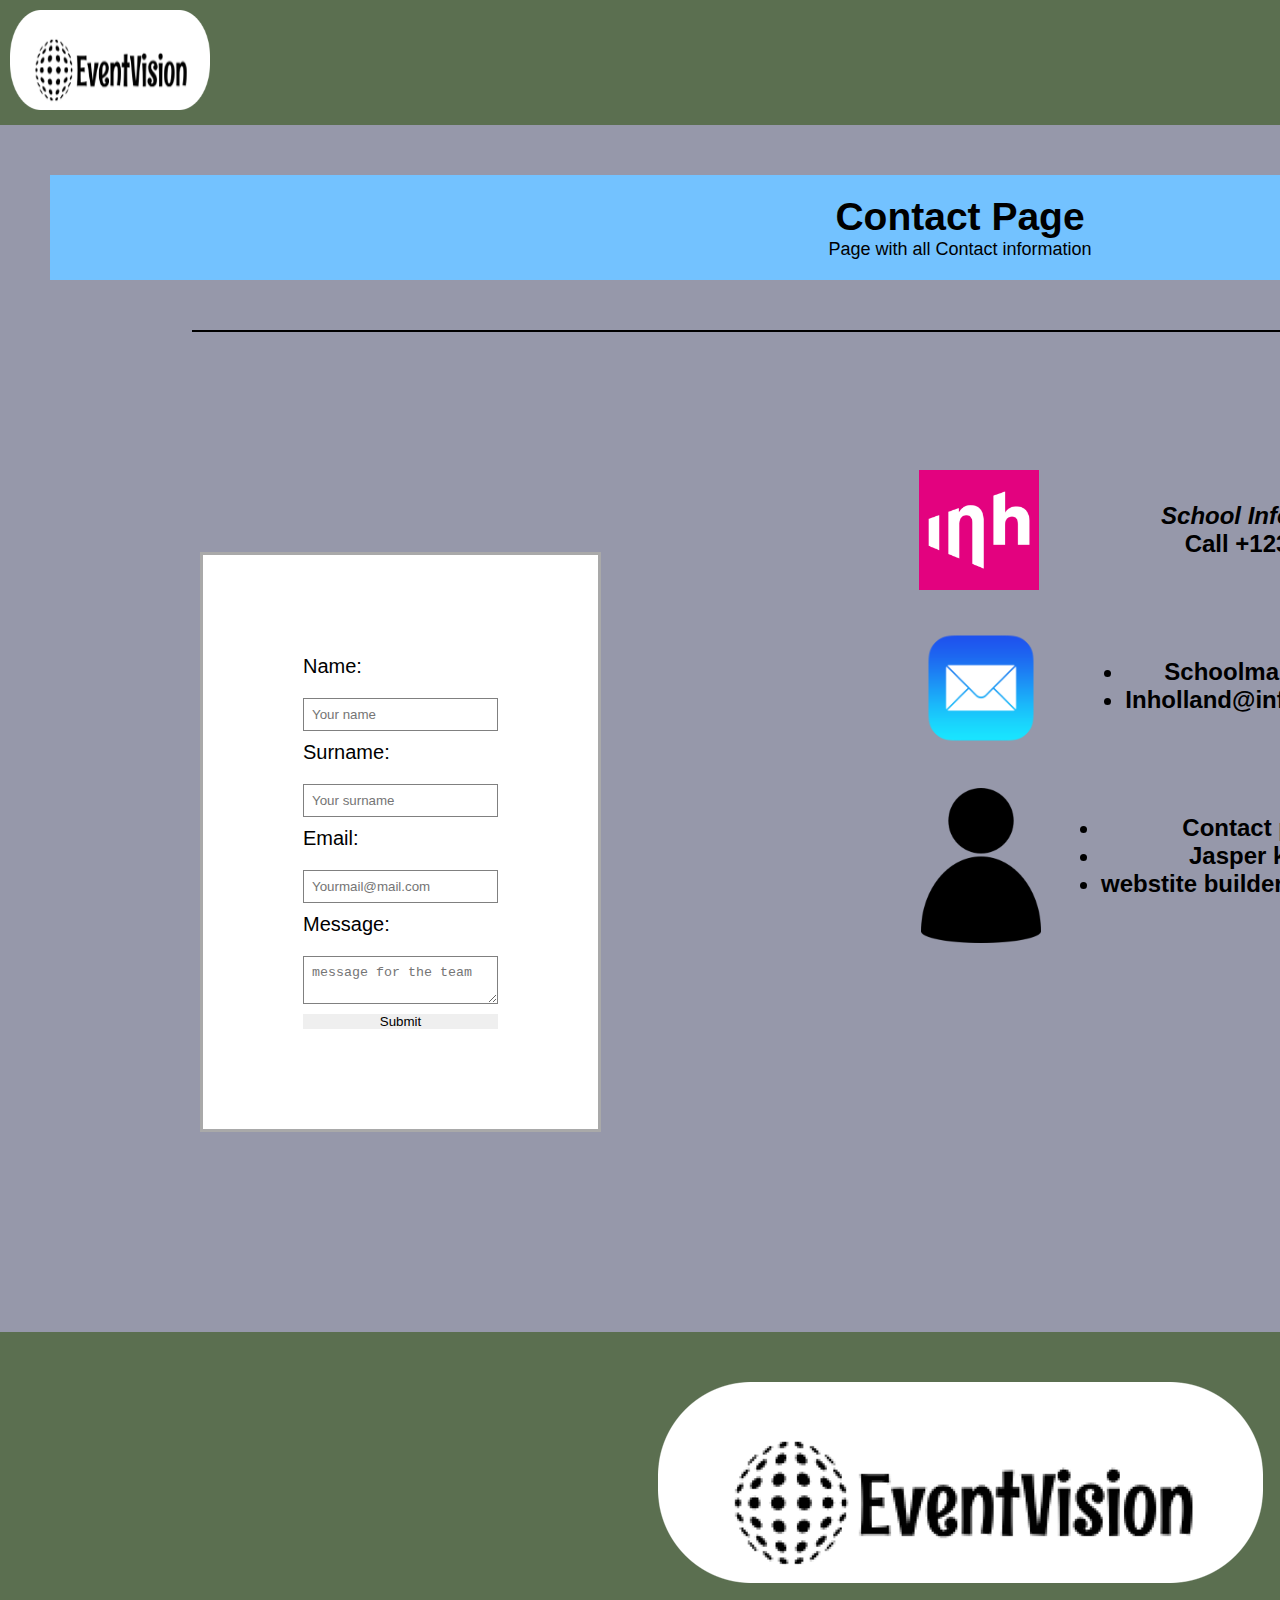
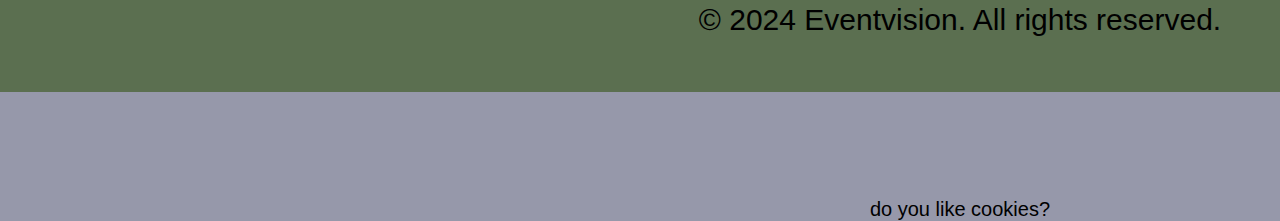
==== Contact.html @ 2a528533 "Add files via upload" ====
<!DOCTYPE html>
<html lang="en">
    <head>
        <meta charset="utf-8" />        
		<meta name = "keywords" content="Event, Vision, Homepage, Homework " />
		<meta name = "description" content="Eventvision website homepage" />
		<meta name = "author" content="Jasper Ketting" />
		<link rel="stylesheet" 
			  type="text/css" 
			  href="./css/CSS styles.css" />
		<link rel="favicon" type="image/eventvision_icon" href="./img/Favicon.png" >
		<title>Eventvision_Homepage</title>		
    </head>
    <body>  
        <nav id="mainmenu">
            <a href="./Index.html">
                <img class="Logo_nav" src="./img/Banner_logo.png" title="Logo" alt="Company Logo from Eventvision"  >
            </a>
            <ul>
              <li>
                  <a href="./Updates.html">
                       Updates
                 </a>
             </li>
             <li>
                  <a href="./Dates.html">
                       Dates
                 </a>
             </li>
             <li>
                  <a href="./Foto galary.html">
                       Foto Galery
                 </a>
             </li>
             <li>
                 <a href="./map.html">
                       Map
                 </a>
             </li>
             <li>
                 <a href="./Contact.html">
                     Contact
                 </a>
             </li>
            </ul>
        </nav>
     <main>
        <header id="update-header">
            <p  Id="headertext">
                Contact Page
                 <h1 class="bodytext" >
                 Page with all Contact information
                 </h1>
            </p>
         </header>
         <section class="Divider-line"></section>
         <section class="Form-container">
            <aside>
             <form>
              <label for="name">Name:</label>
              <input type="text" id="name" name="name" placeholder="Your name" required>
                  <label for="surname">Surname:</label>
                 <input type="text" id="surname" name="surname" placeholder="Your surname" required>
                <label for="email">Email:</label>
                <input type="email" id="email" name="email" placeholder="Yourmail@mail.com" required>
                <label for="message">Message:</label>
                  <textarea id="message" name="message" placeholder="message for the team"></textarea>
                <input type="submit" value="Submit">
              </form>
            </aside>
            <aside class="contactinformation" >
                <h1 class="inhcontact">
                    <img class="inhpng" src="./img/inholland.png" title="inholland" alt="inholland logo">
                    <img class="mailpng" src="./img/mail.png"  title="mail" alt="mail logo">
                    <img class="personpng" src="./img/Person.png"  title="person" alt="person logo">

                </h1>
                <aside class="textcontainer">
                  <h2 class="schoolinfo">
                    <em>
                        School Information
                    </em>
                    <p>
                        Call +12345678
                    </p>
                 </h2>
                  <h3 class="Schoolmail">
                      <ul>
                        <Li>
                            <strong>
                         Schoolmail adress
                            </strong>
                        </Li>
                         <li>
                         Inholland@information.nl
                        </li>
                      </ul>
                 </h3>
                  <h4 class="Contactperson">
                    <ul>
                        <li>Contact person</li>
                        <li>Jasper ketting </li>
                        <li>webstite builder and designer</li>
                     </ul>
                 </aside>
            </aside>
         </section>
     </main>
     <footer id="footer-container">
        <img class="Eventvision_footer_Logo"  src="./img/Footer_logo.png" title="Eventvision" alt="Eventvision">

        <article class="Eventvision_Footer">
             <p>
                 &copy; 2024 Eventvision. All rights reserved.
             </p>
         </article>
         <aside>
            <form>
                <legend> do you like cookies?</legend>
            </form>
         </aside>
     </footer>
    </body>
</html>
---- css/CSS styles.css ----
/*  start Always on the site*/
* {
  border: 0;
  margin: 0;
  padding: 0;
  
}
  body {
    background-color: #9698AA;
    width: 1920px;
    height: 1080px;
    margin: auto;
    font-family: Arial, Helvetica, sans-serif;
    font-size: 16px;
  }
  @media (min-width: 768px) {
    body {
      font-size: 18px; 
    }
#mainmenu {
  flex-direction: column;
}
.upperbody, .lowerbody {
  flex-direction: column;
}
.card {
  width: 60%;
}
#Korfbal-section, #Rugby-text {
  display: flex;
  flex-direction: column;
  align-items: center;
}
.Schoolzone-img, .Korfbalpng, .rugby 
{
  width: 80%;
}
.Text-Korfbal
{
  width: 80%;
}
.Text-Rugby
{
  width: 80%;
}
}
@media (min-width: 1024px) {
  body {
    font-size: 20px; 
  }
  #mainmenu {
    flex-direction: row;
  }

  .card {
    width: 30%; 
  }

  .map {
    width: 1000px; 
  }
}






  .Divider-line
{
  height: 2px;
  width: 80%;
  margin: 20px auto;
  background-color: black;
}


/* end always on the site */

/* navigation bar */
  #mainmenu 
   {
    background-color: #5B6f50;
    color: #F2F462;
    padding: 10px;
    display: flex;
    justify-content: space-between;
    align-items: center;
   }
   #mainmenu .Logo_nav
   {
     width: 200px;
      height: 100px;
      margin: 0px;
      padding-left: 0px;
    background-color: #5B6f50;
   }
  #mainmenu ul 
  {
    display: flex;
    align-items: center;
    margin: 0;
    padding: 0;
    background-color: #5B6f50;
    list-style: none;
  }
  #mainmenu ul li 
  {
    margin-left: 2rem;
    background-color: #F2F462;
  }


    /* end Navigation bar */

    /* start main */
  #WelkomPage 
  {
    margin: 10px;
    padding: 10px;
    background-color: #9698AA;
    padding: 10px;
    display: flex;
    justify-content: space-between;
    align-items: center;
  }
  #WelkomPage .Header-Eventvision
  {
    flex: 1;
    flex-direction: column;
    justify-content: center;
    align-items: center;
    margin: 0px 0;
    text-align: center;

    background-color:  #9698AA;
  }
  .Schoolzone-img {
    
   
    width: 1000px;
    height: 500px;
    margin: 20px auto; 
    text-align: center;
  }

  .Schoolzone-img img
  {
    display: block;
    max-width: 100%;
    max-height: 100%;
    height: auto;
    margin: 0 auto;
  }

.Headertext
{
  
  font-size: 30px;
  background-color: #73C2FF;
}
#Korfbal-section
{
  background-color: #9698AA;
}

.Text-Korfbal
{
  background-color: #9698AA;
  z-index: 1;
}
.Korfbalpng 
{
  width: 1300px;
    height: 500px;
    margin: 20px auto; 
    display: block;
   max-width: 100%;
   max-height: 100%;
   height: auto;
   margin: 0 auto;
}
.rugby
{
  width: 1300px;
    height: 500px;
    margin: 20px auto; 
    display: block;
   max-width: 100%;
   max-height: 100%;
   height: auto;
   margin: 0 auto;
   padding: 20px;
}
#Rugby-text
{
  background-color: #9698AA;
  padding: 20px;
  margin: 20px;
}
#Korfbal-section
{
  background-color: #9698AA;
  padding: 20px;
  margin: 20px;
}

  /* end main */

  /* start footer*/
  footer {
    grid-area: footer;
    background-color: #5B6f50;
    padding: 50px;
    text-align: center;
    height: 13em;
    z-index: -1;
  
  .Eventvision_Footer
  {
    height: 180px;
    font-size: 1.5em;
    text-align: center;
    margin: 0 auto;
    padding: 0.5em;
    z-index: 1;
  }
  footer ul {
    background-color: lightcoral; 
    list-style: none; 
    padding: 0;
    display: flex; 
    justify-content: space-between;
  }
  
  footer li {
    margin-right: 20px; 
  }
  
  
  #footer p {
    font-size: 12px; 
    color: black; 
    text-align: center; 
    margin-bottom: 10px; 
    z-index: 1;
  }
  }
  /* end footer */


  /* Start map css */
  #Maptxt
  {
    background-color: #73C2FF;
    padding: 20px;
    font-size: 30px;
    text-align: center;
    justify-content: center;
  }
  .map-body
  {
    display: flex;
    justify-content: center;
    align-items: center;
    height: 100vh;
    margin:20px 0;
    width: 100%;
  }
  .map
  {
    border: #73C2FF;
    display: block;
    text-align: center;
    justify-content: center;
    width: 1000px; 
    height: 800px;
    border-style: double;

  }
  .textmap
  {
    padding: 20px;
    font-size: 30px;
    text-align: center;
    justify-content: center;
    margin: 20px;
  }

  /*  end map css */

  /* start updates page */
#update-header
{
  background-color: #73C2FF;
  padding: 20px;
  margin: 50px;
  
}

  #Cards-container
  {
    background-color: #9698AA;
    padding: 20px;
    gap: 20px;
    display: flex;
    justify-content: center;
  }
.card
{
  background-color: white;
  padding: 50px;
  margin: 50px;
  display: flex;
  flex-direction: column;
  text-align: center;
  width: 450px;
  
  border-radius: 8px;
  border: 1px solid gray;
}
.Information-button
{
  color: #9698AA;
  padding : 10px;

}
#Big-box
{
  background-color: white;
  padding: 20px;
  margin: 50px;
  display: flex;
  flex-direction: column;

}
#headertext
{
  text-align: center;
  font-weight: bold;
  font-size: 39px;
}
.bodytext
{
  text-align: center;
  font-size: large;
  font-weight: normal;
}
.icon-3
{
  width: 50px;
  justify-content: center;
}
.icon-2
{ 
  justify-content: left;
  width: 50px;
}
.icon-1
{ 
  justify-content: left;
  width: 50px;
}

/* end updates page */

/* start foto galery */

.upperbody
{
  justify-content: center;
  margin: 10px;
  padding: 10px;
  display: flex;
  

}
.voetbalpng
{ 
  justify-content: left;
  width: 800px;
  margin: 8px;
  padding: 8px;
}
.clubpng
{ 
  justify-content: right;
  margin: 8px;
  padding: 8px;
  width: 770px;
}
.club
{ 
  margin: 8px;
  display: flex;
  flex-direction: column;
  float: right;
}

.lowerbody
{
  justify-content: center ;
  margin: 10px;
  padding: 10px;
  display: flex;
}
.kookwedstrijdpng
{
  justify-content: left;
  width: 760px;
  margin: 8px;
  padding: 8px;
}
.fotopng
{
  justify-content: right;
  margin: 8px;
  padding: 8px;
  width: 800px;
}
.text
{
  font-size: larger;
  font-weight: bold;
}
/* Dates css */
.Dateone
{
  display: flex;
}

.right
{
  display: flex;
  flex-direction: column;
  justify-content: center;
  text-align: right;
  position:static;
  font-size: xx-large;
  font-weight: bold;

}
.Datetwo
{
  display: flex;
}
/* contact page */
.Form-container
{
  display: flex;
}

.Form-container form {
  display: flex;
  flex-direction: column;
  gap: 10px; 
  max-width: 600px; 
  margin: 200px; 
  background-color: white;
  border: 3px solid darkgray;
  padding: 100px;
}

label {
  margin-bottom: 10px; 
}

input[type="text"], /* hiermee pas ik de borders en grootte van de text boxen aan. */
input[type="email"],
textarea {
  width: 100%;
  padding: 8px; 
  box-sizing: border-box;
  border: 1px solid gray;
  border-width: 1px;
}
.contactinformation
{
  display: flex;
  padding: 100px;
  
}

.inhpng
{
  display: block;
  width: 120px;
  height: auto;
  margin: 8px;
  padding: 10px
}
.mailpng
{
  display: block;
  width: 120px;
  height: auto;
  padding: 20px;
}
.personpng
{
  display: Block;
  width: 120px;
  height: auto;
  padding: 20px;
}
.textcontainer
{
  display: flex;
  flex-direction: column;
  align-items: center; 
}

.schoolinfo, .Schoolmail, .Contactperson
{
  display:block;
  text-align: center;
  margin: 10px 0;
  padding: 40px;
  font-size: larger;
  font-weight: bold;
}
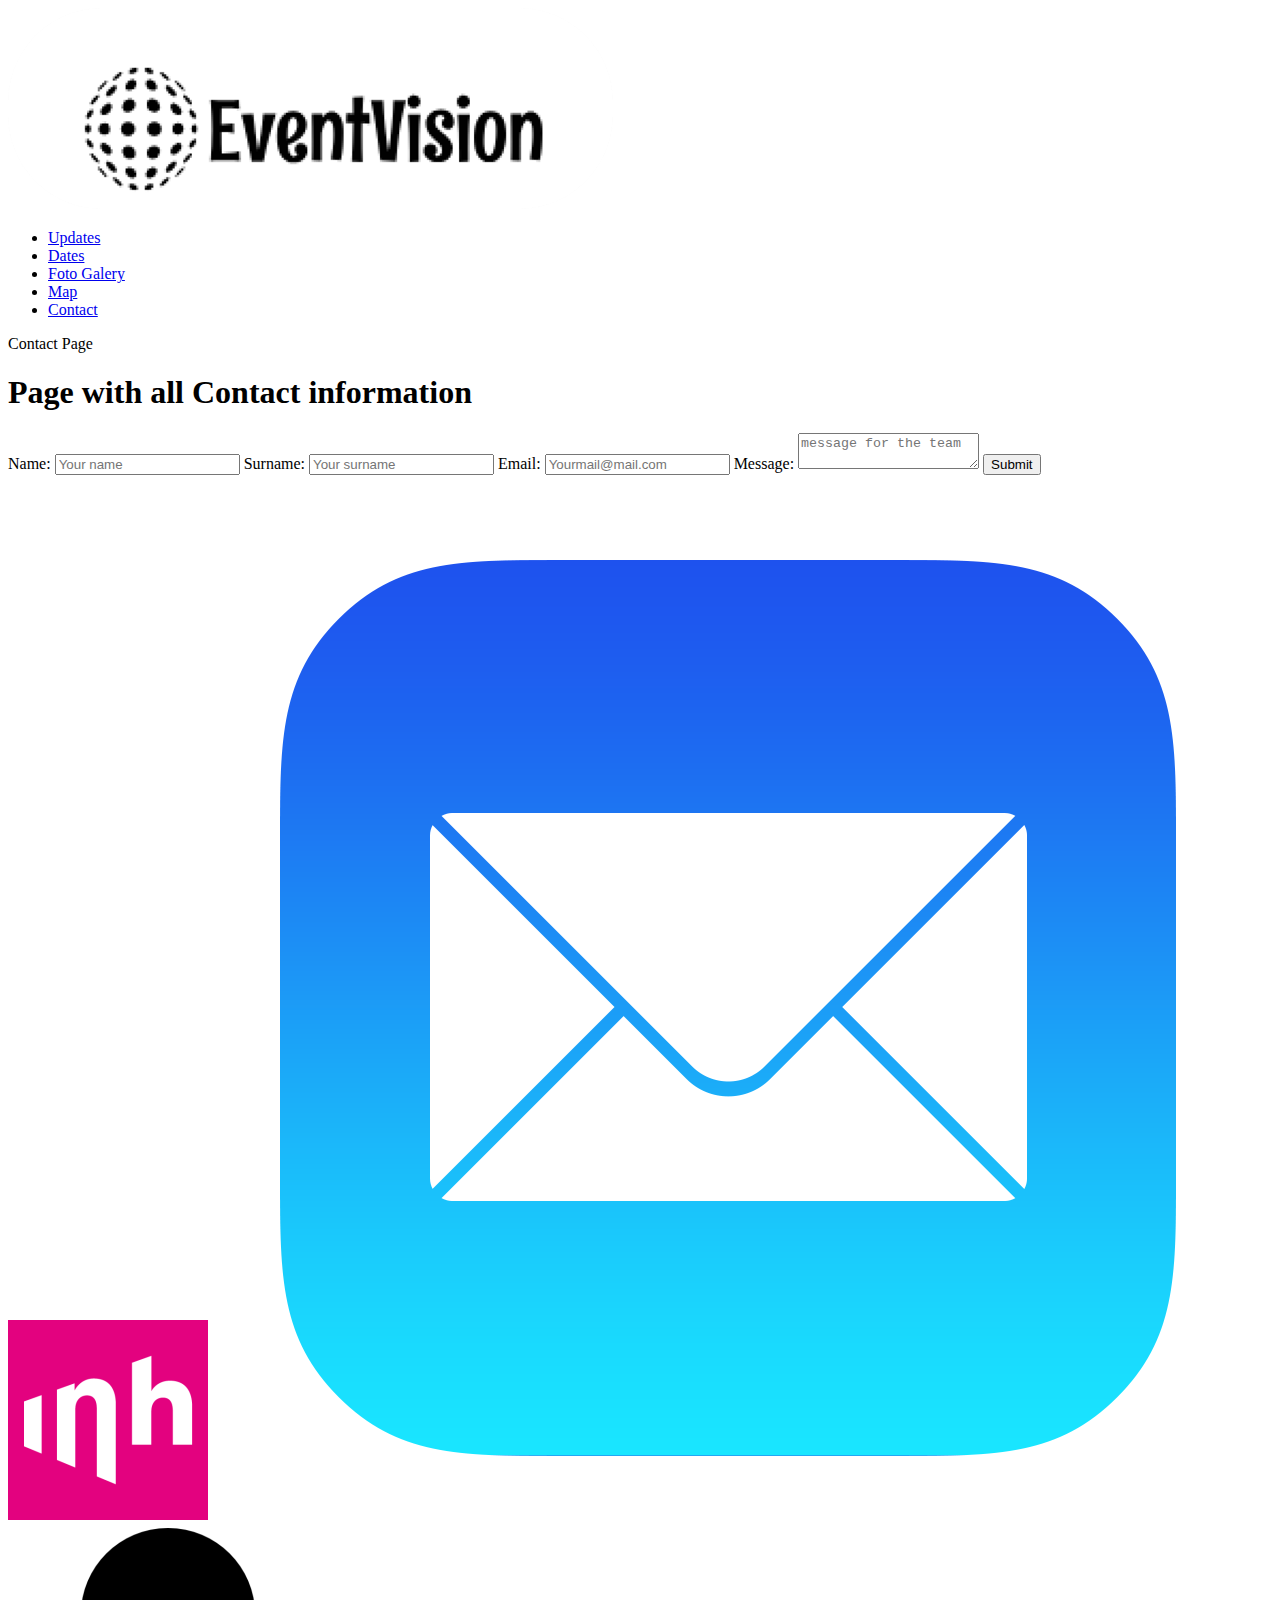
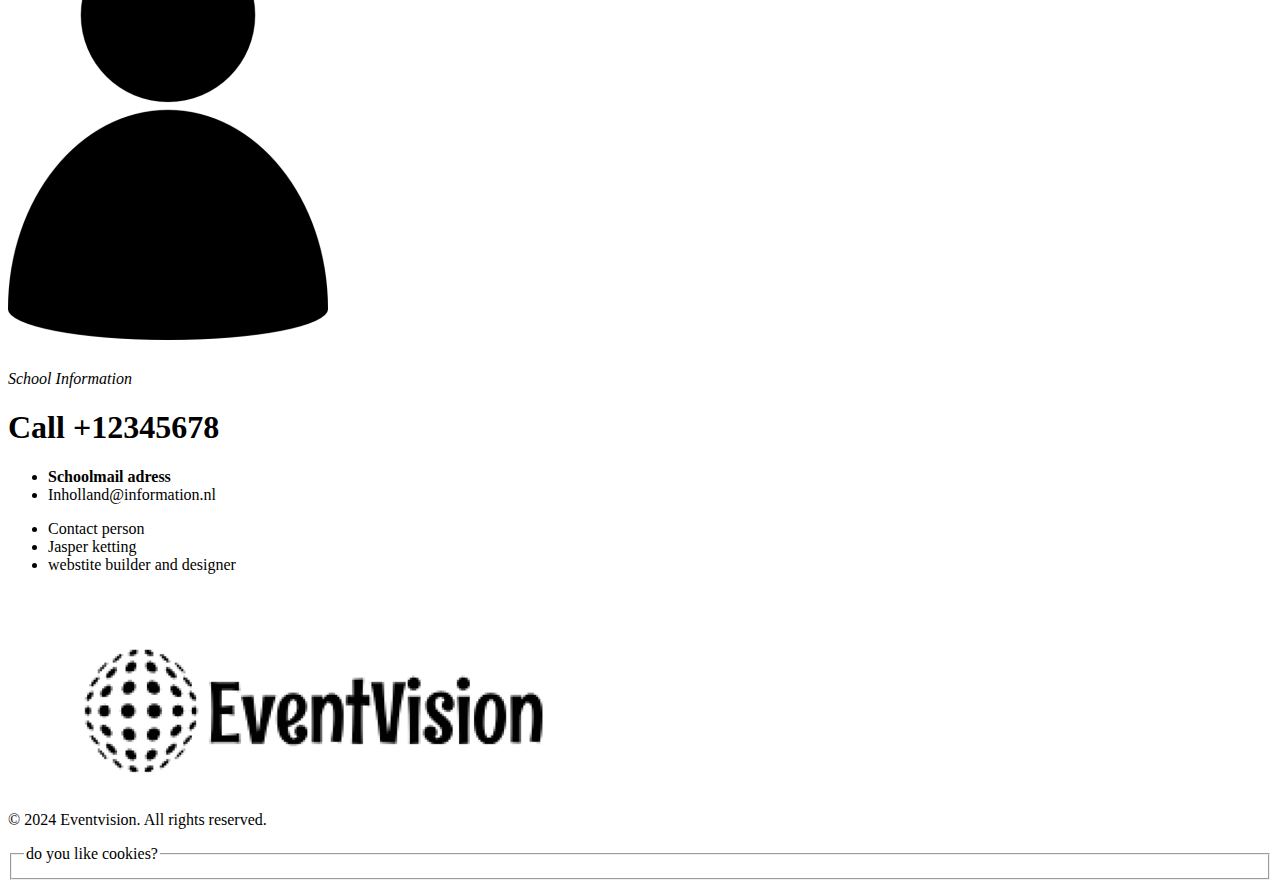
==== commit c50d25e3: "Add files via upload" ====
--- a/Contact.html
+++ b/Contact.html
@@ -3,11 +3,14 @@
     <head>
         <meta charset="utf-8" />        
 		<meta name = "keywords" content="Event, Vision, Homepage, Homework " />
+        <meta name="viewport" content="width=device-width, initial-scale=1.0">
 		<meta name = "description" content="Eventvision website homepage" />
 		<meta name = "author" content="Jasper Ketting" />
+        <link href="https://fonts.googleapis.com/css2?family=Roboto:ital" rel="stylesheet">
+        <link  href="https://fonts.googleapis.com/css2?family=Saira+Condensed"  rel="stylesheet">
 		<link rel="stylesheet" 
 			  type="text/css" 
-			  href="./css/CSS styles.css" />
+			  href="./css/CSSstyles.css" />
 		<link rel="favicon" type="image/eventvision_icon" href="./img/Favicon.png" >
 		<title>Eventvision_Homepage</title>		
     </head>
@@ -28,7 +31,7 @@
                  </a>
              </li>
              <li>
-                  <a href="./Foto galary.html">
+                  <a href="./Fotogalary.html">
                        Foto Galery
                  </a>
              </li>
@@ -54,7 +57,7 @@
             </p>
          </header>
          <section class="Divider-line"></section>
-         <section class="Form-container">
+        <section class="Form-container">
             <aside>
              <form>
               <label for="name">Name:</label>
@@ -69,40 +72,41 @@
               </form>
             </aside>
             <aside class="contactinformation" >
-                <h1 class="inhcontact">
-                    <img class="inhpng" src="./img/inholland.png" title="inholland" alt="inholland logo">
-                    <img class="mailpng" src="./img/mail.png"  title="mail" alt="mail logo">
-                    <img class="personpng" src="./img/Person.png"  title="person" alt="person logo">
+                 <h1 class="inhcontact">
+                      <img class="inhpng" src="./img/inholland.png" title="inholland" alt="inholland logo">
+                      <img class="mailpng" src="./img/mail.png"  title="mail" alt="mail logo">
+                      <img class="personpng" src="./img/Person.png"  title="person" alt="person logo">
 
-                </h1>
-                <aside class="textcontainer">
-                  <h2 class="schoolinfo">
-                    <em>
-                        School Information
-                    </em>
-                    <p>
-                        Call +12345678
-                    </p>
-                 </h2>
-                  <h3 class="Schoolmail">
+                      </h1>
+                     <aside class="textcontainer">
+                          <p class="schoolinfo">
+                               <em>
+                               School Information
+                               </em>
+                             <h1>
+                                  Call +12345678
+                             </h1>
+                         </p>
+                            <p class="Schoolmail">
+                              <ul>
+                               <Li>
+                                 <strong>
+                                  Schoolmail adress
+                                    </strong>
+                                  </Li>
+                                  <li>
+                                   Inholland@information.nl
+                                    </li>
+                                  </ul>
+                           </p>
+                           </aside>
+                     <aside class="Contactperson">
                       <ul>
-                        <Li>
-                            <strong>
-                         Schoolmail adress
-                            </strong>
-                        </Li>
-                         <li>
-                         Inholland@information.nl
-                        </li>
-                      </ul>
-                 </h3>
-                  <h4 class="Contactperson">
-                    <ul>
-                        <li>Contact person</li>
-                        <li>Jasper ketting </li>
-                        <li>webstite builder and designer</li>
-                     </ul>
-                 </aside>
+                          <li>Contact person</li>
+                          <li>Jasper ketting </li>
+                           <li>webstite builder and designer</li>
+                         </ul>
+                    </aside>
             </aside>
          </section>
      </main>
@@ -115,8 +119,10 @@
              </p>
          </article>
          <aside>
-            <form>
-                <legend> do you like cookies?</legend>
+            <form class="displaynone">
+                <fieldset>
+                    <legend> do you like cookies?</legend>
+                </fieldset> 
             </form>
          </aside>
      </footer>
